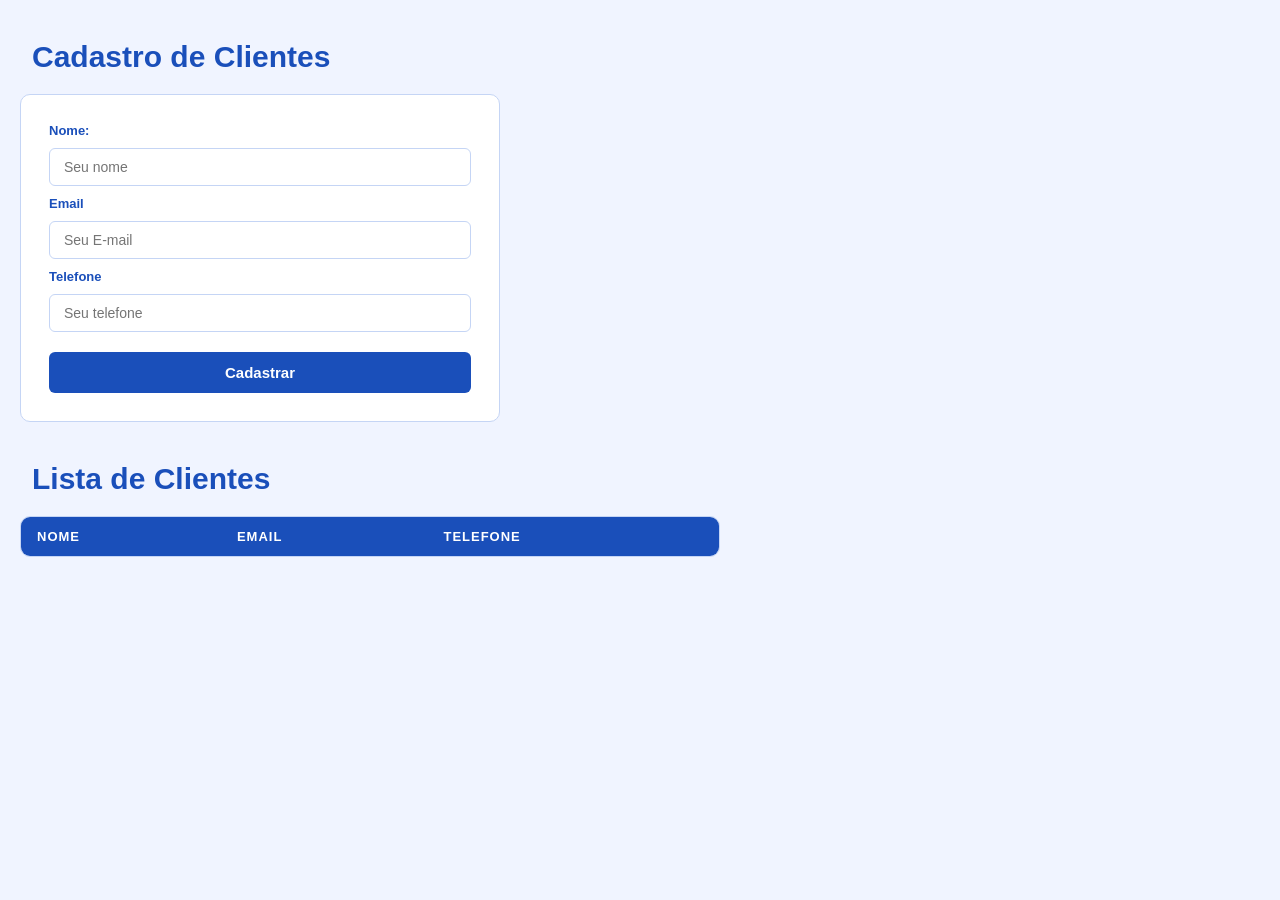
==== cadastro.html @ 8c6fa008 "página de cadastro (js)" ====
<!DOCTYPE html>
<html lang="pt-br">
<head>
    <meta charset="UTF-8">
    <meta name="viewport" content="width=device-width, initial-scale=1.0">
    <link rel="stylesheet" href="cadastro.css">
    <title>Document</title>
</head>
<body>
    <h1>Cadastro de Clientes</h1>
    <div class="container-cadastro">
      
        <form class="cadastro">
        <label for="">Nome:</label>
        <input type="text" id="nome" name="nome" placeholder="Seu nome">
        <label for="">Email</label>
        <input type="email" id="email" name="email" placeholder="Seu E-mail">
        <label for="">Telefone</label>
        <input type="tel" id="telefone" name="telefone" placeholder="Seu telefone">

         <button type="button" onclick="cadastrar()">Cadastrar</button>
        </form>

        
    
    </div>

    <h1>Lista de Clientes</h1>

    <div class="container-clientes">
       <table>
        <thead>
            <tr>
                <th>Nome</th>
                <th>Email</th>
                <th>Telefone</th>
            </tr>
        </thead>
        <tbody id="tabela-body">

        </tbody>
       </table>
    </div>
   
    <script src="cadastro.js"></script>

</body>
</html>
---- cadastro.css ----
* {
    margin: 0;
    padding: 0;
    box-sizing: border-box;
}

body {
    font-family: Arial, sans-serif;
    background-color: #f0f4ff;
    color: #1a1a2e;
    padding: 40px 20px;
}

h1 {
    color: #1a4fba;
    font-size: 30px;
    margin-bottom: 20px;
    
    padding-left: 12px;
}

/* ---- FORMULÁRIO ---- */

.container-cadastro {
    background-color: #ffffff;
    border: 1px solid #c5d5f5;
    border-radius: 10px;
    padding: 28px;
    max-width: 480px;
    margin-bottom: 40px;
}

.cadastro {
    display: flex;
    flex-direction: column;
    gap: 10px;
}

label {
    font-size: 13px;
    font-weight: bold;
    color: #1a4fba;
}

input {
    padding: 10px 14px;
    border: 1px solid #c5d5f5;
    border-radius: 6px;
    font-size: 14px;
    outline: none;
    transition: border-color 0.2s;
}

input:focus {
    border-color: #1a4fba;
}

button {
    margin-top: 10px;
    padding: 12px;
    background-color: #1a4fba;
    color: #ffffff;
    border: none;
    border-radius: 6px;
    font-size: 15px;
    font-weight: bold;
    cursor: pointer;
    transition: background-color 0.2s;
}

button:hover {
    background-color: #1340a0;
}

/* ---- TABELA ---- */

.container-clientes {
    background-color: #ffffff;
    border: 1px solid #c5d5f5;
    border-radius: 10px;
    overflow: hidden;
    max-width: 700px;
}

table {
    width: 100%;
    border-collapse: collapse;
}

thead {
    background-color: #1a4fba;
    color: #ffffff;
}

th {
    padding: 12px 16px;
    text-align: left;
    font-size: 13px;
    letter-spacing: 1px;
    text-transform: uppercase;
}

td {
    padding: 12px 16px;
    font-size: 14px;
    border-bottom: 1px solid #e8eeff;
}

tbody tr:hover {
    background-color: #f0f4ff;
}

tbody tr:last-child td {
    border-bottom: none;
}
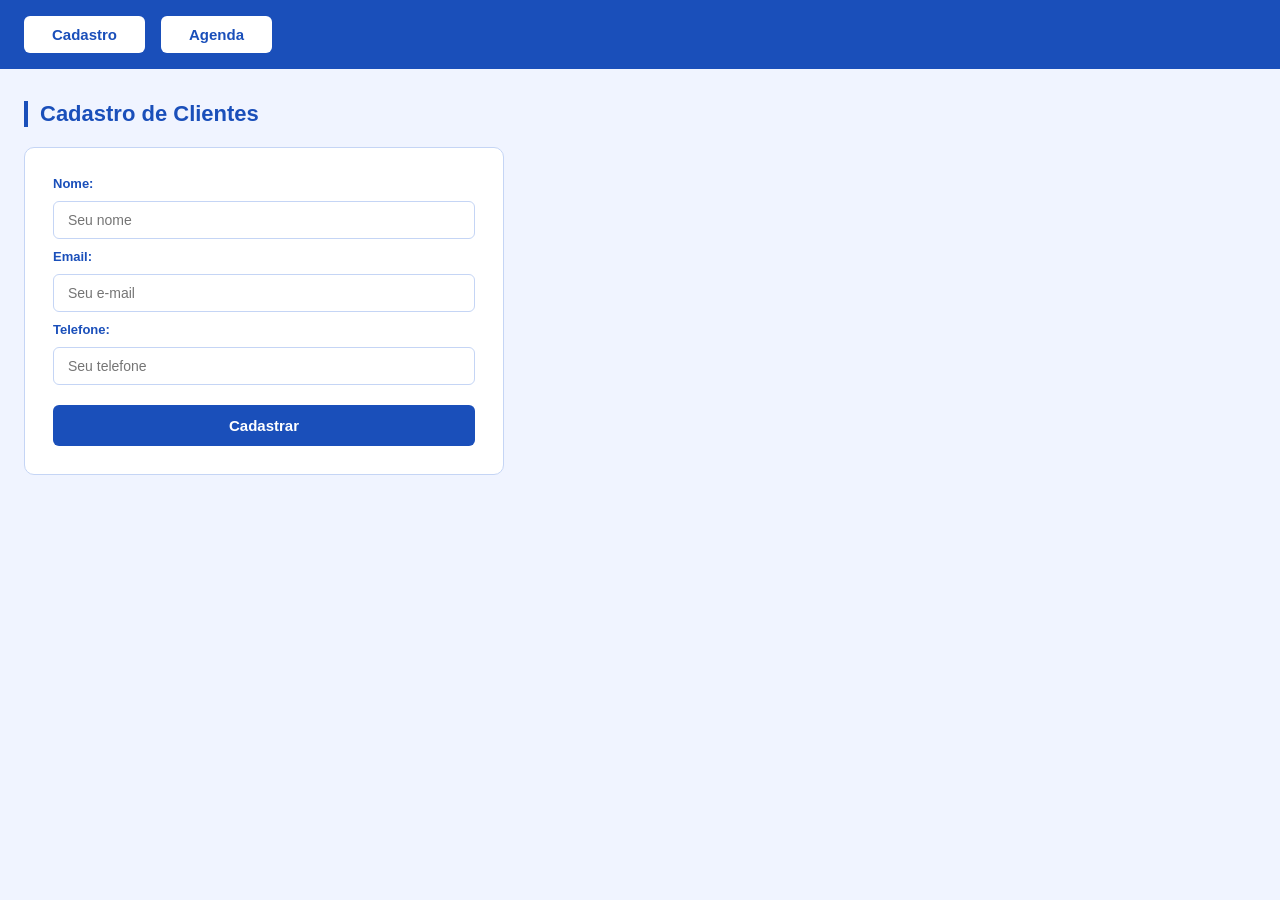
==== commit 8bae8eb4: "menu principal" ====
--- a/cadastro.html
+++ b/cadastro.html
@@ -7,42 +7,46 @@
     <title>Document</title>
 </head>
 <body>
-    <h1>Cadastro de Clientes</h1>
-    <div class="container-cadastro">
-      
-        <form class="cadastro">
-        <label for="">Nome:</label>
-        <input type="text" id="nome" name="nome" placeholder="Seu nome">
-        <label for="">Email</label>
-        <input type="email" id="email" name="email" placeholder="Seu E-mail">
-        <label for="">Telefone</label>
-        <input type="tel" id="telefone" name="telefone" placeholder="Seu telefone">
+    <nav class="menu">
+  <button class="menu-btn" onclick="irPara('cadastro')">Cadastro</button>
+  <button class="menu-btn" onclick="irPara('clientes')">Agenda</button>
+</nav>
 
-         <button type="button" onclick="cadastrar()">Cadastrar</button>
-        </form>
+<div id="cadastro" class="page active">
+  <h1>Cadastro de Clientes</h1>
+  <div class="container-cadastro">
+    <div class="cadastro">
+      <label>Nome:</label>
+      <input type="text" id="nome" placeholder="Seu nome">
+      <label>Email:</label>
+      <input type="email" id="email" placeholder="Seu e-mail">
+      <label>Telefone:</label>
+      <input type="tel" id="telefone" placeholder="Seu telefone">
+      <button class="btn-cadastrar" onclick="cadastrar()">Cadastrar</button>
+    </div>
+  </div>
+</div>
 
+<div id="clientes" class="page">
+  <h1>Lista de Clientes</h1>
+  <div class="container-clientes">
+    <table>
+      <thead>
+        <tr>
+          <th>Nome</th>
+          <th>Email</th>
+          <th>Telefone</th>
+        </tr>
+      </thead>
+      <tbody id="tabela-body">
+        <tr><td colspan="3" class="empty">Nenhum cliente cadastrado ainda.</td></tr>
+      </tbody>
+    </table>
+  </div>
+</div>
+    <script src="cadastro.js">
         
-    
-    </div>
-
-    <h1>Lista de Clientes</h1>
-
-    <div class="container-clientes">
-       <table>
-        <thead>
-            <tr>
-                <th>Nome</th>
-                <th>Email</th>
-                <th>Telefone</th>
-            </tr>
-        </thead>
-        <tbody id="tabela-body">
-
-        </tbody>
-       </table>
-    </div>
-   
-    <script src="cadastro.js"></script>
+    </script>
 
 </body>
 </html>
--- a/cadastro.css
+++ b/cadastro.css
@@ -1,115 +1,32 @@
-* {
-    margin: 0;
-    padding: 0;
-    box-sizing: border-box;
-}
-
-body {
-    font-family: Arial, sans-serif;
-    background-color: #f0f4ff;
-    color: #1a1a2e;
-    padding: 40px 20px;
-}
-
-h1 {
-    color: #1a4fba;
-    font-size: 30px;
-    margin-bottom: 20px;
-    
-    padding-left: 12px;
-}
-
-/* ---- FORMULÁRIO ---- */
-
-.container-cadastro {
-    background-color: #ffffff;
-    border: 1px solid #c5d5f5;
-    border-radius: 10px;
-    padding: 28px;
-    max-width: 480px;
-    margin-bottom: 40px;
-}
-
-.cadastro {
-    display: flex;
-    flex-direction: column;
-    gap: 10px;
-}
-
-label {
-    font-size: 13px;
-    font-weight: bold;
-    color: #1a4fba;
-}
-
-input {
-    padding: 10px 14px;
-    border: 1px solid #c5d5f5;
-    border-radius: 6px;
-    font-size: 14px;
-    outline: none;
-    transition: border-color 0.2s;
-}
-
-input:focus {
-    border-color: #1a4fba;
-}
-
-button {
-    margin-top: 10px;
-    padding: 12px;
-    background-color: #1a4fba;
-    color: #ffffff;
-    border: none;
-    border-radius: 6px;
-    font-size: 15px;
-    font-weight: bold;
-    cursor: pointer;
-    transition: background-color 0.2s;
-}
-
-button:hover {
-    background-color: #1340a0;
-}
-
-/* ---- TABELA ---- */
-
-.container-clientes {
-    background-color: #ffffff;
-    border: 1px solid #c5d5f5;
-    border-radius: 10px;
-    overflow: hidden;
-    max-width: 700px;
-}
-
-table {
-    width: 100%;
-    border-collapse: collapse;
-}
-
-thead {
-    background-color: #1a4fba;
-    color: #ffffff;
-}
-
-th {
-    padding: 12px 16px;
-    text-align: left;
-    font-size: 13px;
-    letter-spacing: 1px;
-    text-transform: uppercase;
-}
-
-td {
-    padding: 12px 16px;
-    font-size: 14px;
-    border-bottom: 1px solid #e8eeff;
-}
-
-tbody tr:hover {
-    background-color: #f0f4ff;
-}
-
-tbody tr:last-child td {
-    border-bottom: none;
-}+  * { margin: 0;
+     padding: 0; 
+     box-sizing: border-box; }
+  
+  body { 
+    font-family: Arial, sans-serif; 
+    background: #f0f4ff; }
+  
+    nav.menu { display: flex;
+         gap: 16px; background: #1a4fba; 
+         padding: 16px 24px; }
+  
+         .menu-btn { color: #1a4fba; background: #fff; text-decoration: none; font-size: 15px; font-weight: bold; padding: 10px 28px; border-radius: 6px; cursor: pointer; border: none; transition: background 0.2s; }
+  .menu-btn:hover { background: #e0e8ff; }
+  .page { display: none; padding: 32px 24px; }
+  .page.active { display: block; }
+  h1 { color: #1a4fba; font-size: 22px; margin-bottom: 20px; border-left: 4px solid #1a4fba; padding-left: 12px; }
+  .container-cadastro { background: #fff; border: 1px solid #c5d5f5; border-radius: 10px; padding: 28px; max-width: 480px; }
+  .cadastro { display: flex; flex-direction: column; gap: 10px; }
+  label { font-size: 13px; font-weight: bold; color: #1a4fba; }
+  input { padding: 10px 14px; border: 1px solid #c5d5f5; border-radius: 6px; font-size: 14px; outline: none; }
+  input:focus { border-color: #1a4fba; }
+  .btn-cadastrar { margin-top: 10px; padding: 12px; background: #1a4fba; color: #fff; border: none; border-radius: 6px; font-size: 15px; font-weight: bold; cursor: pointer; }
+  .btn-cadastrar:hover { background: #1340a0; }
+  .container-clientes { background: #fff; border: 1px solid #c5d5f5; border-radius: 10px; overflow: hidden; max-width: 700px; }
+  table { width: 100%; border-collapse: collapse; }
+  thead { background: #1a4fba; color: #fff; }
+  th { padding: 12px 16px; text-align: left; font-size: 13px; letter-spacing: 1px; text-transform: uppercase; }
+  td { padding: 12px 16px; font-size: 14px; border-bottom: 1px solid #e8eeff; }
+  tbody tr:hover { background: #f0f4ff; }
+  tbody tr:last-child td { border-bottom: none; }
+  .empty { text-align: center; color: #888; padding: 24px; font-size: 14px; }
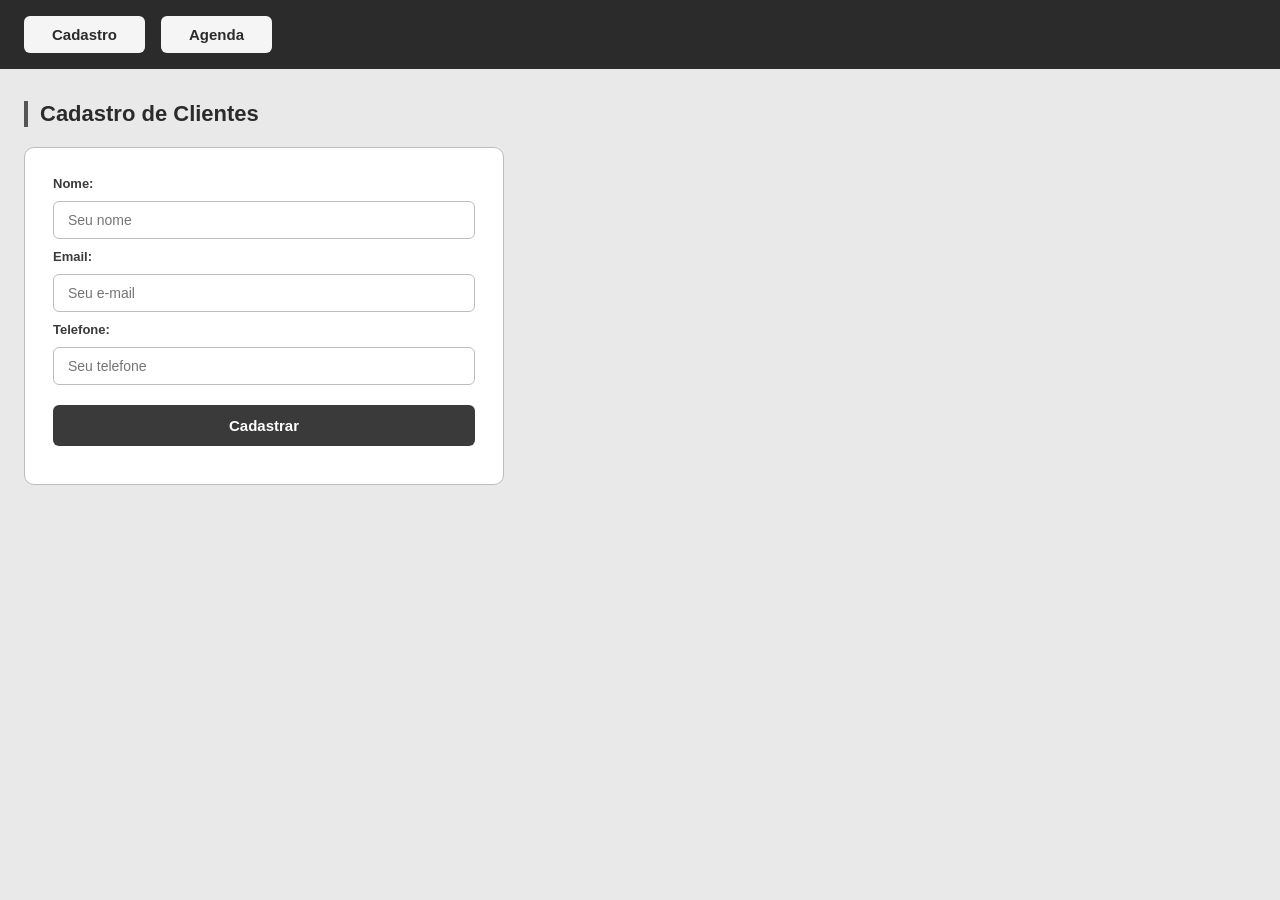
==== commit af9b16f7: "mudança de cor, json, cards" ====
--- a/cadastro.html
+++ b/cadastro.html
@@ -1,52 +1,51 @@
 <!DOCTYPE html>
 <html lang="pt-br">
+
 <head>
-    <meta charset="UTF-8">
-    <meta name="viewport" content="width=device-width, initial-scale=1.0">
-    <link rel="stylesheet" href="cadastro.css">
-    <title>Document</title>
+  <meta charset="UTF-8">
+  <meta name="viewport" content="width=device-width, initial-scale=1.0">
+  <link rel="stylesheet" href="cadastro.css">
+  <title>Cadastro de Clientes</title>
 </head>
+
 <body>
-    <nav class="menu">
-  <button class="menu-btn" onclick="irPara('cadastro')">Cadastro</button>
-  <button class="menu-btn" onclick="irPara('clientes')">Agenda</button>
-</nav>
+  <nav class="menu">
+    <button class="menu-btn" onclick="irPara('cadastro')">Cadastro</button>
+    <button class="menu-btn" onclick="irPara('clientes')">Agenda</button>
+  </nav>
 
-<div id="cadastro" class="page active">
-  <h1>Cadastro de Clientes</h1>
-  <div class="container-cadastro">
-    <div class="cadastro">
-      <label>Nome:</label>
-      <input type="text" id="nome" placeholder="Seu nome">
-      <label>Email:</label>
-      <input type="email" id="email" placeholder="Seu e-mail">
-      <label>Telefone:</label>
-      <input type="tel" id="telefone" placeholder="Seu telefone">
-      <button class="btn-cadastrar" onclick="cadastrar()">Cadastrar</button>
+  <div id="cadastro" class="page active">
+    <h1>Cadastro de Clientes</h1>
+    <div class="container-cadastro">
+      <div class="cadastro">
+        <label>Nome:</label>
+        <input type="text" id="nome" placeholder="Seu nome">
+        <label>Email:</label>
+        <input type="email" id="email" placeholder="Seu e-mail">
+        <label>Telefone:</label>
+        <input type="tel" id="telefone" placeholder="Seu telefone">
+        <button class="btn-cadastrar" onclick="cadastrar()">Cadastrar</button>
+        <p id="aviso" class="aviso"></p>
+      </div>
     </div>
   </div>
-</div>
 
-<div id="clientes" class="page">
-  <h1>Lista de Clientes</h1>
-  <div class="container-clientes">
-    <table>
-      <thead>
-        <tr>
-          <th>Nome</th>
-          <th>Email</th>
-          <th>Telefone</th>
-        </tr>
-      </thead>
-      <tbody id="tabela-body">
-        <tr><td colspan="3" class="empty">Nenhum cliente cadastrado ainda.</td></tr>
-      </tbody>
-    </table>
+  <div id="clientes" class="page">
+    <h1>Clientes Cadastrados</h1>
+    <div id="container-clientes" class="container-clientes">
+      <p class="empty">Nenhum cliente cadastrado ainda.</p>
+    </div>
+
+      <nav class="retorno">
+    <button class="btn-retorno" onclick="irPara('cadastro')"> Voltar para cadastro</button>
+   </nav>
+
   </div>
-</div>
-    <script src="cadastro.js">
-        
-    </script>
 
+   
+  
+
+  <script src="cadastro.js"></script>
 </body>
+
 </html>
--- a/cadastro.css
+++ b/cadastro.css
@@ -1,32 +1,190 @@
-  * { margin: 0;
-     padding: 0; 
-     box-sizing: border-box; }
-  
-  body { 
-    font-family: Arial, sans-serif; 
-    background: #f0f4ff; }
-  
-    nav.menu { display: flex;
-         gap: 16px; background: #1a4fba; 
-         padding: 16px 24px; }
-  
-         .menu-btn { color: #1a4fba; background: #fff; text-decoration: none; font-size: 15px; font-weight: bold; padding: 10px 28px; border-radius: 6px; cursor: pointer; border: none; transition: background 0.2s; }
-  .menu-btn:hover { background: #e0e8ff; }
-  .page { display: none; padding: 32px 24px; }
-  .page.active { display: block; }
-  h1 { color: #1a4fba; font-size: 22px; margin-bottom: 20px; border-left: 4px solid #1a4fba; padding-left: 12px; }
-  .container-cadastro { background: #fff; border: 1px solid #c5d5f5; border-radius: 10px; padding: 28px; max-width: 480px; }
-  .cadastro { display: flex; flex-direction: column; gap: 10px; }
-  label { font-size: 13px; font-weight: bold; color: #1a4fba; }
-  input { padding: 10px 14px; border: 1px solid #c5d5f5; border-radius: 6px; font-size: 14px; outline: none; }
-  input:focus { border-color: #1a4fba; }
-  .btn-cadastrar { margin-top: 10px; padding: 12px; background: #1a4fba; color: #fff; border: none; border-radius: 6px; font-size: 15px; font-weight: bold; cursor: pointer; }
-  .btn-cadastrar:hover { background: #1340a0; }
-  .container-clientes { background: #fff; border: 1px solid #c5d5f5; border-radius: 10px; overflow: hidden; max-width: 700px; }
-  table { width: 100%; border-collapse: collapse; }
-  thead { background: #1a4fba; color: #fff; }
-  th { padding: 12px 16px; text-align: left; font-size: 13px; letter-spacing: 1px; text-transform: uppercase; }
-  td { padding: 12px 16px; font-size: 14px; border-bottom: 1px solid #e8eeff; }
-  tbody tr:hover { background: #f0f4ff; }
-  tbody tr:last-child td { border-bottom: none; }
-  .empty { text-align: center; color: #888; padding: 24px; font-size: 14px; }+* {
+  margin: 0;
+  padding: 0;
+  box-sizing: border-box;
+}
+
+body {
+  font-family: Arial, sans-serif;
+  background: #e9e9e9;
+}
+
+nav.menu {
+  display: flex;
+  gap: 16px;
+  background: #2b2b2b;
+  padding: 16px 24px;
+}
+
+.menu-btn {
+  color: #2b2b2b;
+  background: #f5f5f5;
+  text-decoration: none;
+  font-size: 15px;
+  font-weight: bold;
+  padding: 10px 28px;
+  border-radius: 6px;
+  cursor: pointer;
+  border: none;
+  transition: background 0.2s;
+}
+
+.menu-btn:hover {
+  background: #d6d6d6;
+}
+
+.page {
+  display: none;
+  padding: 32px 24px;
+}
+
+.page.active {
+  display: block;
+}
+
+h1 {
+  color: #2b2b2b;
+  font-size: 22px;
+  margin-bottom: 20px;
+  border-left: 4px solid #555;
+  padding-left: 12px;
+}
+
+/* --- CADASTRO --- */
+
+.container-cadastro {
+  background: #ffffff;
+  border: 1px solid #bdbdbd;
+  border-radius: 10px;
+  padding: 28px;
+  max-width: 480px;
+}
+
+.cadastro {
+  display: flex;
+  flex-direction: column;
+  gap: 10px;
+}
+
+label {
+  font-size: 13px;
+  font-weight: bold;
+  color: #3a3a3a;
+}
+
+input {
+  padding: 10px 14px;
+  border: 1px solid #bdbdbd;
+  border-radius: 6px;
+  font-size: 14px;
+  outline: none;
+}
+
+input:focus {
+  border-color: #4a4a4a;
+}
+
+.btn-cadastrar {
+  margin-top: 10px;
+  padding: 12px;
+  background: #3a3a3a;
+  color: #fff;
+  border: none;
+  border-radius: 6px;
+  font-size: 15px;
+  font-weight: bold;
+  cursor: pointer;
+}
+
+.btn-cadastrar:hover {
+  background: #1f1f1f;
+}
+
+/* --- CARDS --- */
+
+.container-clientes {
+  display: flex;
+  flex-wrap: wrap;
+  gap: 16px;
+  max-width: 900px;
+}
+
+.card {
+  background: #ffffff;
+  border: 1px solid #bdbdbd;
+  border-radius: 10px;
+  padding: 20px 24px;
+  width: 260px;
+  display: flex;
+  flex-direction: column;
+  gap: 8px;
+  transition: box-shadow 0.2s;
+}
+
+.card:hover {
+  box-shadow: 0 4px 16px rgba(0, 0, 0, 0.15);
+  transform: scale(1.1);
+  transition: 0.3s ease;
+}
+
+.card-nome {
+  font-size: 16px;
+  font-weight: bold;
+  color: #2b2b2b;
+  border-bottom: 1px solid #d8d8d8;
+  padding-bottom: 8px;
+  margin-bottom: 4px;
+}
+
+.card-info {
+  font-size: 14px;
+  color: #444;
+  display: flex;
+  flex-direction: column;
+  gap: 2px;
+}
+
+.card-info strong {
+  color: #3a3a3a;
+  font-size: 12px;
+}
+
+.empty {
+  text-align: center;
+  color: #777;
+  padding: 24px;
+  font-size: 14px;
+}
+
+.btn-excluir {
+  margin-top: 10px;
+  padding: 12px;
+  background: #3a3a3a;
+  color: #fff;
+  border: none;
+  border-radius: 6px;
+  font-size: 15px;
+  font-weight: bold;
+  cursor: pointer;
+}
+
+.btn-excluir:hover {
+  background: #1f1f1f;
+}
+
+.aviso {
+  font-size: 13px;
+  color: #7a1f1f;
+  font-weight: bold;
+}
+
+.btn-retorno {
+  margin-top: 20px;
+  background: none;
+  border: none;
+  color: #2b2b2b;
+  text-decoration: underline;
+  cursor: pointer;
+  padding: 0;
+  font-weight: bold;
+}
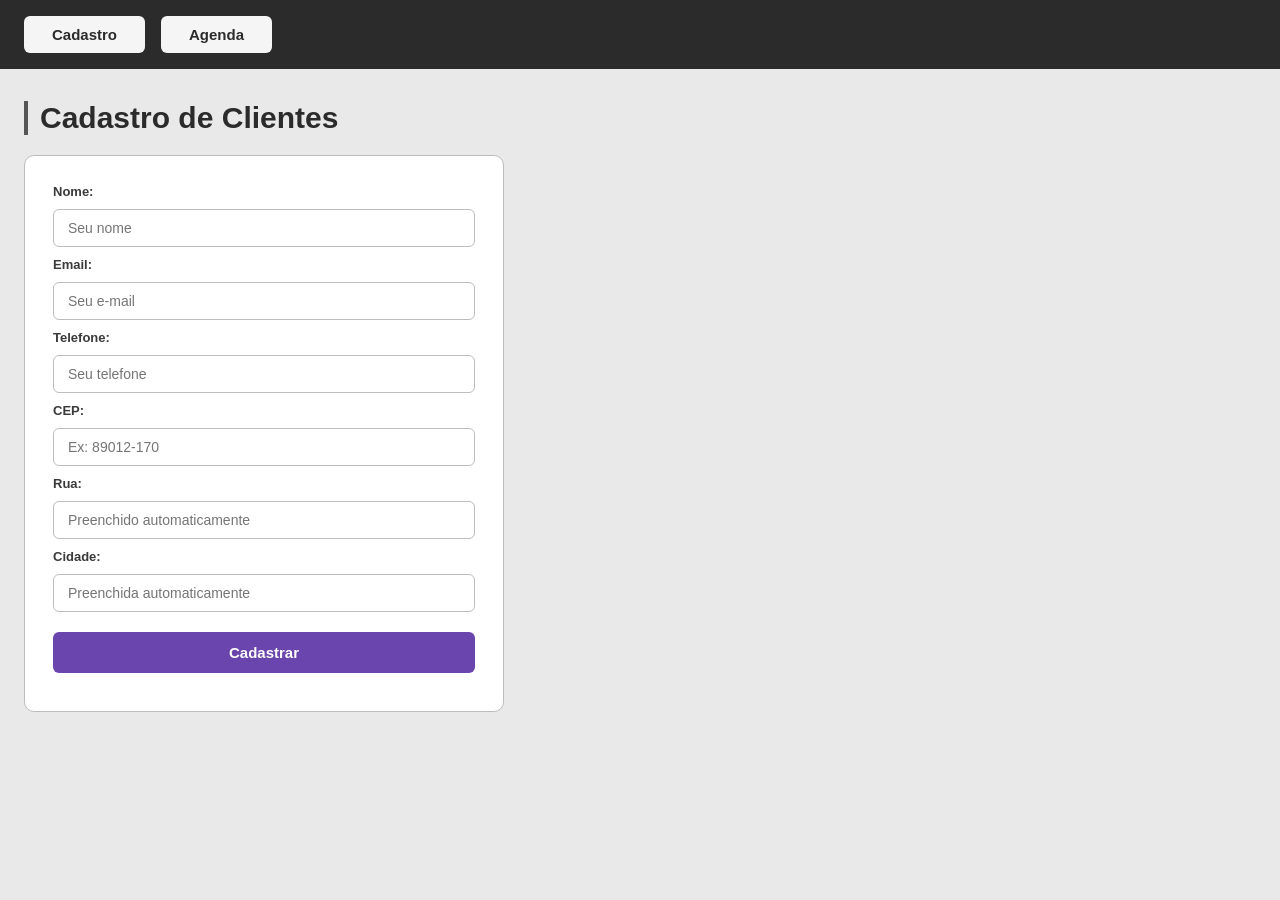
==== commit a6405a24: "API de CEP; botão de detalhes" ====
--- a/cadastro.html
+++ b/cadastro.html
@@ -24,6 +24,13 @@
         <input type="email" id="email" placeholder="Seu e-mail">
         <label>Telefone:</label>
         <input type="tel" id="telefone" placeholder="Seu telefone">
+        <label>CEP:</label>
+        <input type="text" id="cep" placeholder="Ex: 89012-170" onblur="buscarLogradouro()">
+        <label>Rua:</label>
+        <input type="text" id="rua" placeholder="Preenchido automaticamente" onblur="buscarLogradouro()">
+
+<label>Cidade:</label>
+<input type="text" id="cidade" placeholder="Preenchida automaticamente" onblur="buscarLogradouro()">
         <button class="btn-cadastrar" onclick="cadastrar()">Cadastrar</button>
         <p id="aviso" class="aviso"></p>
       </div>
--- a/cadastro.css
+++ b/cadastro.css
@@ -44,7 +44,7 @@
 
 h1 {
   color: #2b2b2b;
-  font-size: 22px;
+  font-size: 30px;
   margin-bottom: 20px;
   border-left: 4px solid #555;
   padding-left: 12px;
@@ -58,12 +58,14 @@
   border-radius: 10px;
   padding: 28px;
   max-width: 480px;
+  
 }
 
 .cadastro {
   display: flex;
   flex-direction: column;
   gap: 10px;
+  
 }
 
 label {
@@ -87,7 +89,7 @@
 .btn-cadastrar {
   margin-top: 10px;
   padding: 12px;
-  background: #3a3a3a;
+  background: #6945ad;
   color: #fff;
   border: none;
   border-radius: 6px;
@@ -97,7 +99,7 @@
 }
 
 .btn-cadastrar:hover {
-  background: #1f1f1f;
+  background: #ac63ff;
 }
 
 /* --- CARDS --- */
@@ -122,7 +124,7 @@
 }
 
 .card:hover {
-  box-shadow: 0 4px 16px rgba(0, 0, 0, 0.15);
+  box-shadow: 0 4px 16px rgba(139, 67, 255, 0.438);
   transform: scale(1.1);
   transition: 0.3s ease;
 }
@@ -157,19 +159,21 @@
 }
 
 .btn-excluir {
-  margin-top: 10px;
-  padding: 12px;
-  background: #3a3a3a;
+  flex: 1;
+  margin-top: 0px;
+  padding: 10px;
+  background: #a00f0f;
   color: #fff;
   border: none;
   border-radius: 6px;
-  font-size: 15px;
+  font-size: 14px;
   font-weight: bold;
   cursor: pointer;
 }
 
 .btn-excluir:hover {
-  background: #1f1f1f;
+  background: #e91313
+
 }
 
 .aviso {
@@ -187,4 +191,57 @@
   cursor: pointer;
   padding: 0;
   font-weight: bold;
+  
+}
+
+.btn-retorno:hover {
+  color: grey;
+}
+
+
+
+/* Estilo do botão Editar */
+.btn-editar {
+  flex: 1;
+  padding: 10px;
+  background: #1f8611; /* Um tom cinza médio para diferenciar do Excluir */
+  color: #fff;
+  border: none;
+  border-radius: 6px;
+  font-size: 14px;
+  font-weight: bold;
+  cursor: pointer;
+  transition: background 0.2s;
+}
+
+.btn-editar:hover {
+  background: #1ead11;
+}
+
+.card-detalhes {
+  display: none;
+  flex-direction: column;
+  gap: 8px;
+  margin-top: 4px;
+  border-top: 1px solid #d8d8d8;
+  padding-top: 8px;
+}
+
+.card-detalhes.aberto {
+  display: flex;
+}
+
+.btn-detalhes {
+  background: none;
+  border: none;
+  color: #888;
+  font-size: 12px;
+  cursor: pointer;
+  padding: 0;
+  text-decoration: underline;
+  text-align: left;
+}
+
+.btn-detalhes:hover {
+  color: #444;
 }
